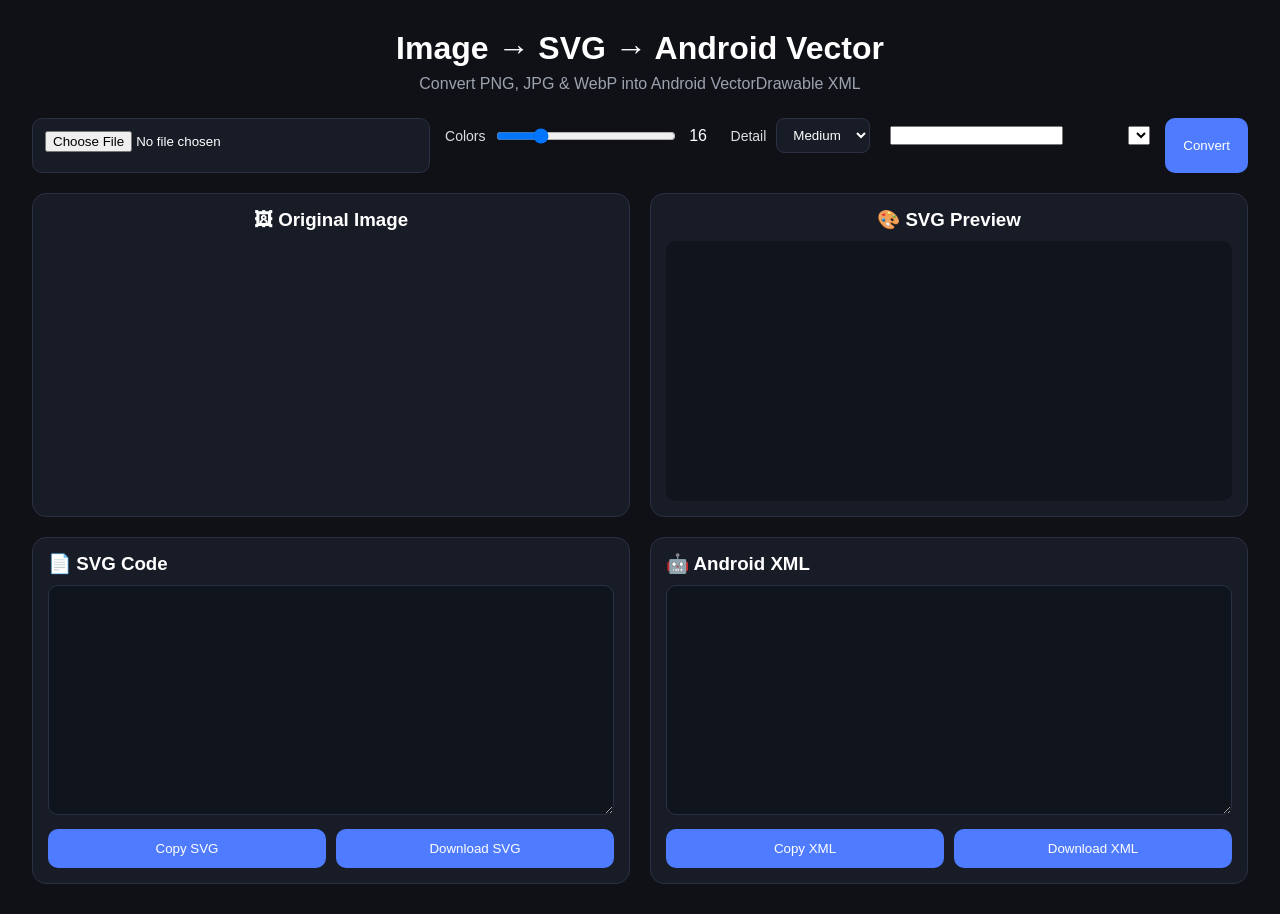
==== Index.html @ cb013bde "feat: initial release" ====
<!DOCTYPE html>
<html lang="en">
<head>
    <meta charset="UTF-8">
    <meta name="viewport" content="width=device-width, initial-scale=1.0">
    <title>Image → SVG → Android Vector</title>

    <link rel="stylesheet" href="style.css">
</head>
<body>

<div class="container">

    <header>
        <h1>Image → SVG → Android Vector</h1>
        <p>Convert PNG, JPG & WebP into Android VectorDrawable XML</p>
    </header>

    <section class="controls">

       <div class="top-bar">
    <input type="file" id="imageFile" accept="image/*">
<div class="settings">

    <div class="setting">
        <label>Colors</label>
        <input type="range" id="colors" min="2" max="64" value="16">
        <span id="colorsValue">16</span>
    </div>

    <div class="setting">
        <label>Detail</label>
        <select id="detail">
            <option value="low">Low</option>
            <option value="medium" selected>Medium</option>
            <option value="high">High</option>
        </select>
    </div>
<input id="colors">
<span id="colorsValue"></span>
<select id="detail"></select>
</div>
    <button id="traceBtn">
        Convert
    </button>
</div>

        <!-- Preview Section -->
        <div class="viewer-grid">

            <div class="viewer">
                <h3>🖼 Original Image</h3>
                <img id="imagePreview" alt="Preview">
            </div>

            <div class="viewer">
                <h3>🎨 SVG Preview</h3>
                <div id="svgPreview"></div>
            </div>

        </div>

        <!-- Output Section -->
        <div class="output-grid">

            <div class="panel">

                <h3>📄 SVG Code</h3>

                <textarea id="svgOutput" readonly></textarea>

                <div class="buttons">
                    <button id="copySvgBtn">Copy SVG</button>
                    <button id="downloadSvgBtn">Download SVG</button>
                </div>

            </div>

            <div class="panel">

                <h3>🤖 Android XML</h3>

                <textarea id="xmlOutput" readonly></textarea>

                <div class="buttons">
                    <button id="copyXmlBtn">Copy XML</button>
                    <button id="downloadBtn">Download XML</button>
                </div>

            </div>

        </div>

    </section>

</div>

<script src="imagetracer_v1.2.6.js"></script>
<script src="script.js"></script>

</body>
</html>
---- style.css ----
*{
    margin:0;
    padding:0;
    box-sizing:border-box;
    font-family:Inter,Segoe UI,sans-serif;
}

body{
    background:#0f1117;
    color:#fff;
}

.container{
    width:95%;
    max-width:1300px;
    margin:30px auto;
}

header{
    text-align:center;
    margin-bottom:25px;
}

header h1{
    font-size:32px;
    margin-bottom:8px;
}

header p{
    color:#9ca3af;
}

.controls{
    display:flex;
    flex-direction:column;
    gap:20px;
}

/* Top Bar */

.top-bar{
    display:flex;
    gap:15px;
}

.top-bar input{
    flex:1;
}

/* Buttons */

button{
    background:#4f7cff;
    color:white;
    border:none;
    border-radius:10px;
    padding:12px 18px;
    cursor:pointer;
    transition:.2s;
}

button:hover{
    background:#3b68ec;
}

/* File */

input[type=file]{
    background:#181c27;
    color:white;
    border:1px solid #2b3142;
    border-radius:10px;
    padding:12px;
}

/* Preview */

.viewer-grid{
    display:grid;
    grid-template-columns:1fr 1fr;
    gap:20px;
}

.viewer{
    background:#181c27;
    border:1px solid #2b3142;
    border-radius:14px;
    padding:15px;
}

.viewer h3{
    margin-bottom:10px;
    text-align:center;
}

#imagePreview,
#svgPreview{
    width:100%;
    height:260px;
    background:#10141d;
    border-radius:10px;

    display:flex;
    justify-content:center;
    align-items:center;

    overflow:hidden;
}

#imagePreview{
    display:none;
    object-fit:contain;
}

#svgPreview svg{
    width:100%;
    height:100%;
    object-fit:contain;
}

/* Outputs */

.output-grid{
    display:grid;
    grid-template-columns:1fr 1fr;
    gap:20px;
}

.panel{
    background:#181c27;
    border:1px solid #2b3142;
    border-radius:14px;
    padding:15px;
}

.panel h3{
    margin-bottom:10px;
}

textarea{
    width:100%;
    height:230px;
    resize:vertical;

    background:#10141d;
    color:white;

    border:1px solid #2b3142;
    border-radius:10px;

    padding:15px;

    font-family:Consolas,monospace;
    font-size:13px;
}

/* Buttons */

.buttons{
    display:flex;
    gap:10px;
    margin-top:10px;
}

.buttons button{
    flex:1;
}

/* Mobile */

@media (max-width:900px){

    .top-bar{
        flex-direction:column;
    }

    .viewer-grid,
    .output-grid{
        grid-template-columns:1fr;
    }

    #imagePreview,
    #svgPreview{
        height:220px;
    }

    textarea{
        height:180px;
    }

}
.settings{
    display:flex;
    align-items:center;
    gap:20px;
    flex-wrap:wrap;
    margin-bottom:20px;
}

.setting{
    display:flex;
    align-items:center;
    gap:10px;
}

.setting label{
    font-size:14px;
    color:#ddd;
}

.setting input[type="range"]{
    width:180px;
}

.setting select{
    background:#181c27;
    color:#fff;
    border:1px solid #2b3142;
    border-radius:8px;
    padding:8px 12px;
}

#colorsValue{
    min-width:25px;
    text-align:center;
}
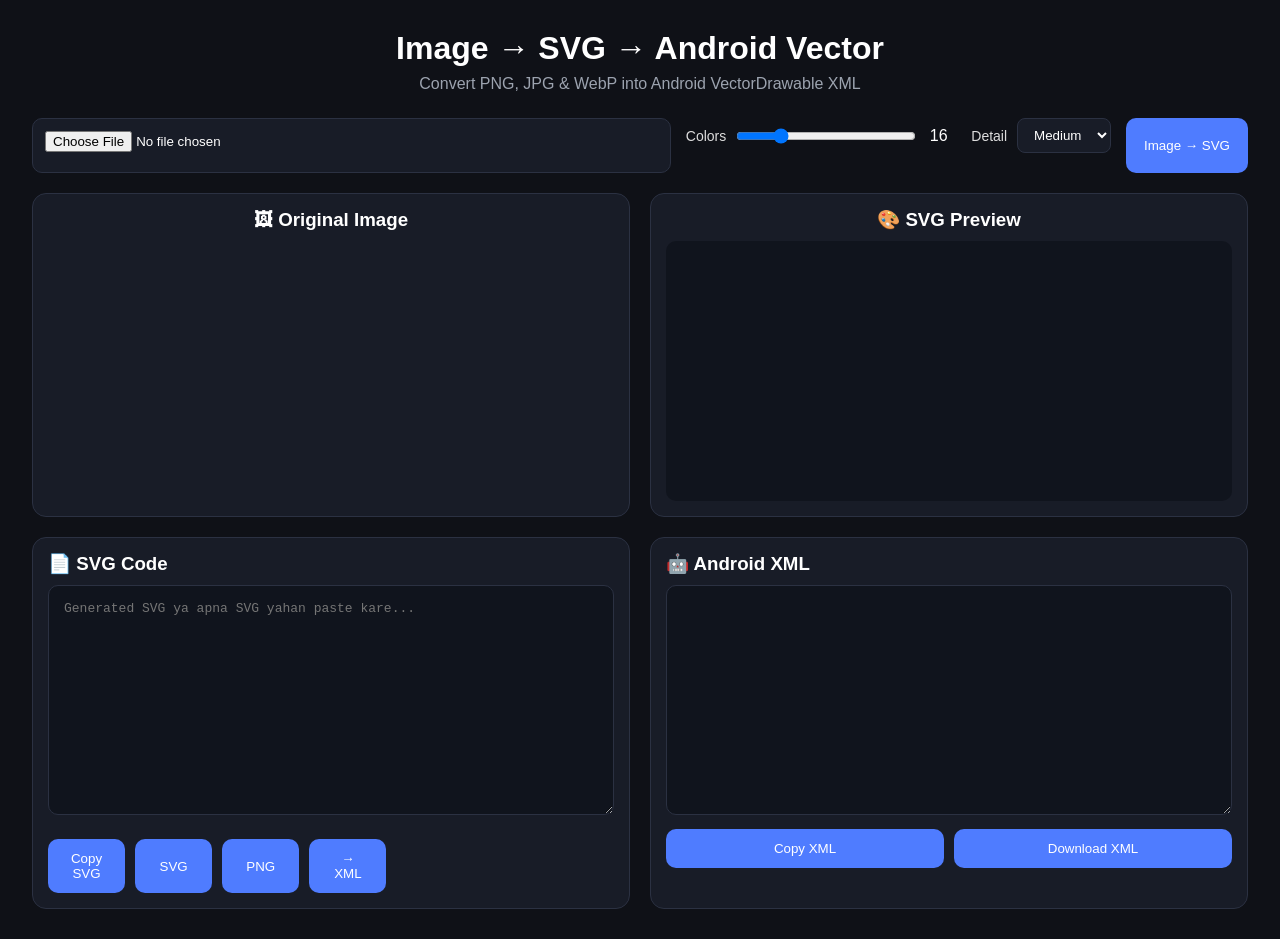
==== commit 77692176: "feat: editable SVG workflow and PNG export" ====
--- a/Index.html
+++ b/Index.html
@@ -18,32 +18,34 @@
 
     <section class="controls">
 
-       <div class="top-bar">
-    <input type="file" id="imageFile" accept="image/*">
-<div class="settings">
+        <div class="top-bar">
 
-    <div class="setting">
-        <label>Colors</label>
-        <input type="range" id="colors" min="2" max="64" value="16">
-        <span id="colorsValue">16</span>
-    </div>
+            <input type="file" id="imageFile" accept="image/*">
 
-    <div class="setting">
-        <label>Detail</label>
-        <select id="detail">
-            <option value="low">Low</option>
-            <option value="medium" selected>Medium</option>
-            <option value="high">High</option>
-        </select>
-    </div>
-<input id="colors">
-<span id="colorsValue"></span>
-<select id="detail"></select>
-</div>
-    <button id="traceBtn">
-        Convert
-    </button>
-</div>
+            <div class="settings">
+
+                <div class="setting">
+                    <label>Colors</label>
+                    <input type="range" id="colors" min="2" max="64" value="16">
+                    <span id="colorsValue">16</span>
+                </div>
+
+                <div class="setting">
+                    <label>Detail</label>
+                    <select id="detail">
+                        <option value="low">Low</option>
+                        <option value="medium" selected>Medium</option>
+                        <option value="high">High</option>
+                    </select>
+                </div>
+
+            </div>
+
+            <button id="traceBtn">
+                Image → SVG
+            </button>
+
+        </div>
 
         <!-- Preview Section -->
         <div class="viewer-grid">
@@ -63,19 +65,27 @@
         <!-- Output Section -->
         <div class="output-grid">
 
+            <!-- SVG Code -->
             <div class="panel">
 
                 <h3>📄 SVG Code</h3>
 
-                <textarea id="svgOutput" readonly></textarea>
+                <textarea
+                    id="svgOutput"
+                    placeholder="Generated SVG ya apna SVG yahan paste kare..."></textarea>
 
                 <div class="buttons">
-                    <button id="copySvgBtn">Copy SVG</button>
-                    <button id="downloadSvgBtn">Download SVG</button>
+                  <div class="buttons">
+    <button id="copySvgBtn">Copy SVG</button>
+    <button id="downloadSvgBtn">SVG</button>
+    <button id="downloadPreviewBtn">PNG</button>
+    <button id="convertXmlBtn">→ XML</button>
+</div>
                 </div>
 
             </div>
 
+            <!-- Android XML -->
             <div class="panel">
 
                 <h3>🤖 Android XML</h3>
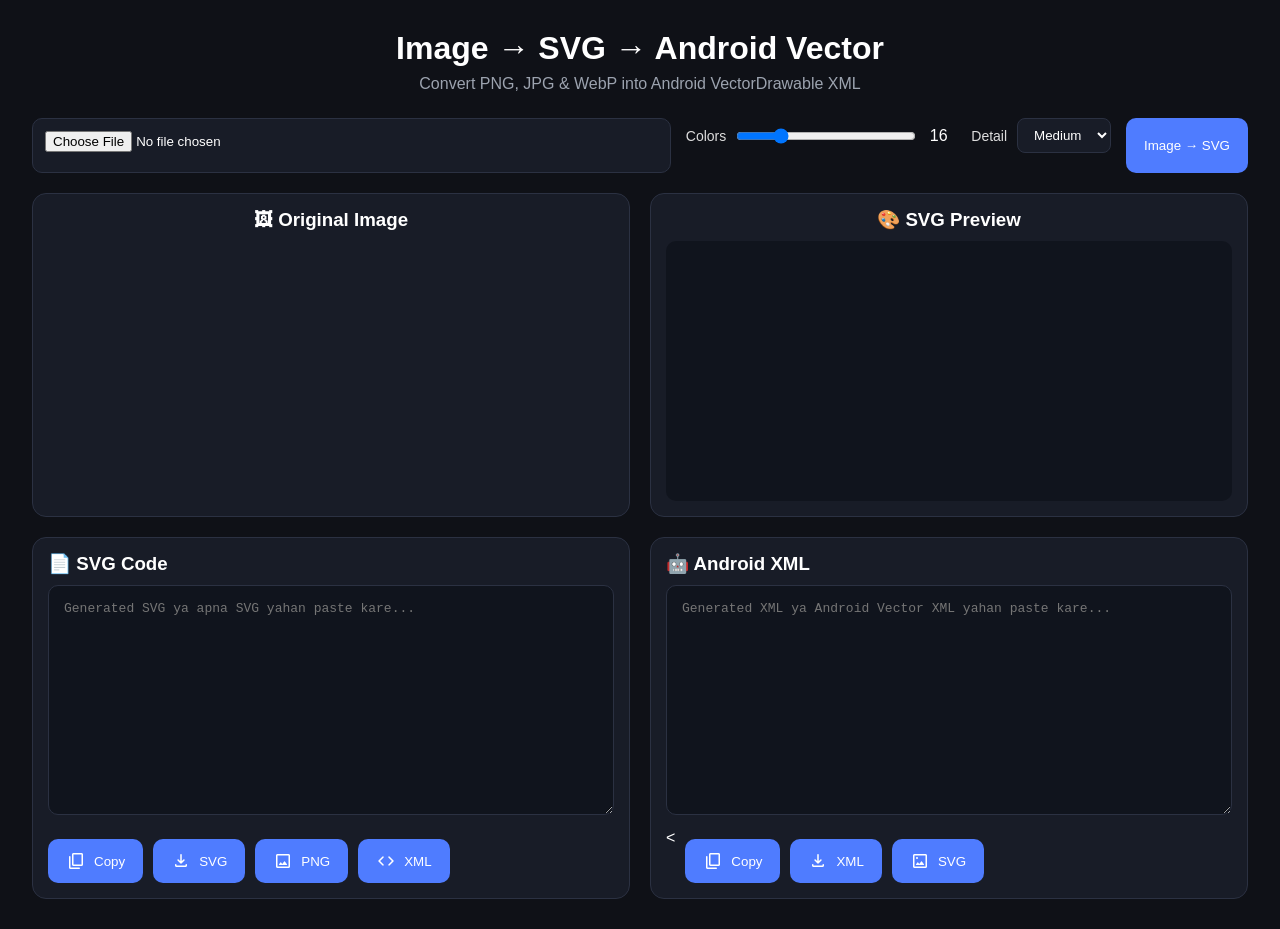
==== commit 42f8d7b7: "feat: add bidirectional SVG and Android Vector conversion" ====
--- a/Index.html
+++ b/Index.html
@@ -4,7 +4,7 @@
     <meta charset="UTF-8">
     <meta name="viewport" content="width=device-width, initial-scale=1.0">
     <title>Image → SVG → Android Vector</title>
-
+<link rel="stylesheet" href="https://fonts.googleapis.com/css2?family=Material+Symbols+Rounded:opsz,wght,FILL,GRAD@24,400,0,0" />
     <link rel="stylesheet" href="style.css">
 </head>
 <body>
@@ -76,10 +76,25 @@
 
                 <div class="buttons">
                   <div class="buttons">
-    <button id="copySvgBtn">Copy SVG</button>
-    <button id="downloadSvgBtn">SVG</button>
-    <button id="downloadPreviewBtn">PNG</button>
-    <button id="convertXmlBtn">→ XML</button>
+   <button id="copySvgBtn">
+    <span class="material-symbols-rounded">content_copy</span>
+    Copy
+</button>
+
+<button id="downloadSvgBtn">
+    <span class="material-symbols-rounded">download</span>
+    SVG
+</button>
+
+<button id="downloadPreviewBtn">
+    <span class="material-symbols-rounded">image</span>
+    PNG
+</button>
+
+<button id="convertXmlBtn">
+    <span class="material-symbols-rounded">code</span>
+    XML
+</button>
 </div>
                 </div>
 
@@ -90,11 +105,30 @@
 
                 <h3>🤖 Android XML</h3>
 
-                <textarea id="xmlOutput" readonly></textarea>
+                <textarea
+    id="xmlOutput"
+    placeholder="Generated XML ya Android Vector XML yahan paste kare...">
+</textarea>
 
                 <div class="buttons">
-                    <button id="copyXmlBtn">Copy XML</button>
-                    <button id="downloadBtn">Download XML</button>
+                    <<div class="buttons">
+
+    <button id="copyXmlBtn">
+        <span class="material-symbols-rounded">content_copy</span>
+        Copy
+    </button>
+
+    <button id="downloadBtn">
+        <span class="material-symbols-rounded">download</span>
+        XML
+    </button>
+
+    <button id="convertSvgBtn">
+        <span class="material-symbols-rounded">imagesmode</span>
+        SVG
+    </button>
+
+</div>
                 </div>
 
             </div>
--- a/style.css
+++ b/style.css
@@ -119,7 +119,16 @@
 }
 
 /* Outputs */
-
+.buttons button{
+    display:flex;
+    align-items:center;
+    justify-content:center;
+    gap:8px;
+}
+
+.material-symbols-rounded{
+    font-size:20px;
+}
 .output-grid{
     display:grid;
     grid-template-columns:1fr 1fr;
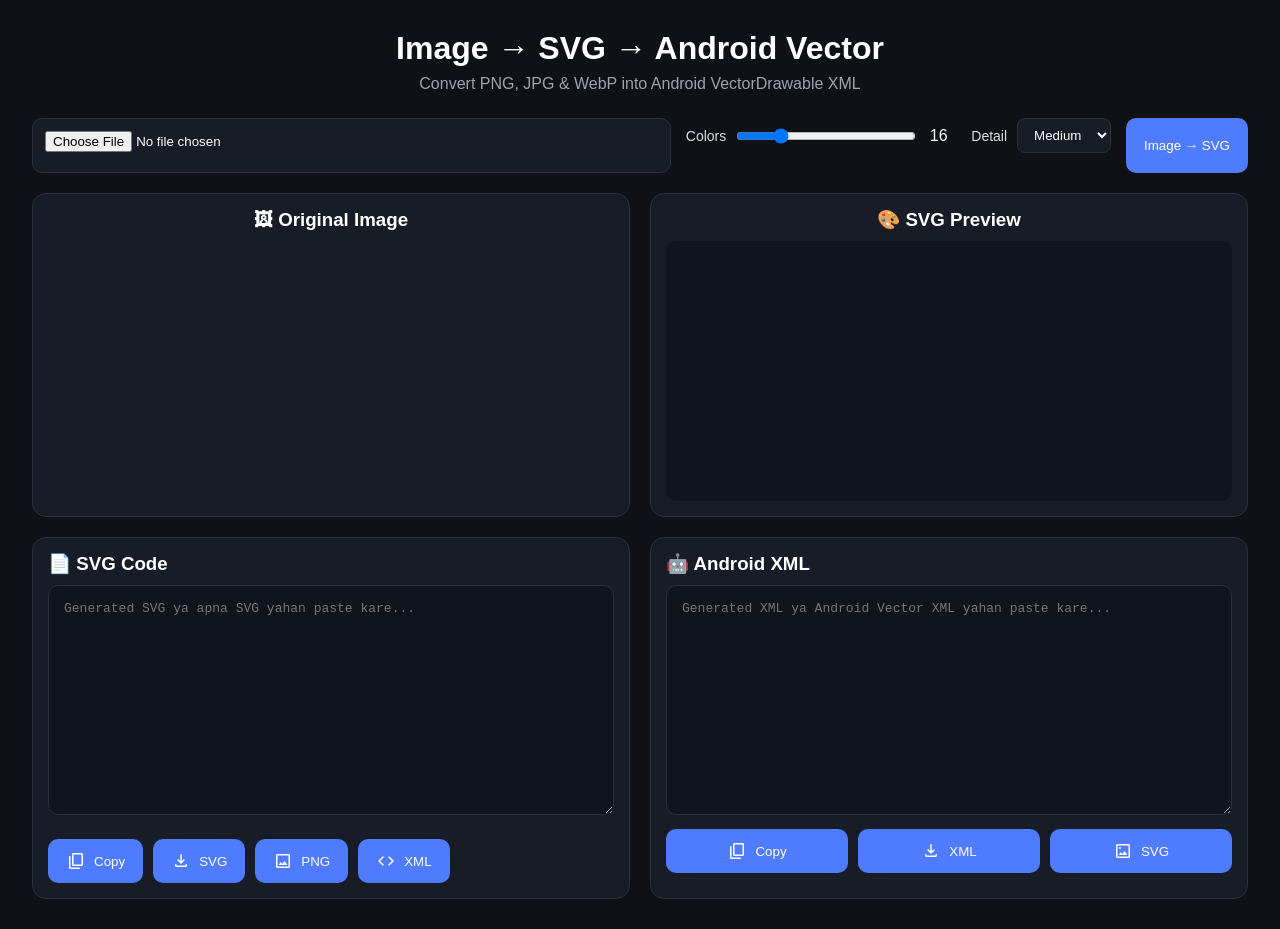
==== commit dcf1ddee: "v0.1.0 - Add drag & drop, clipboard paste and filename preservation" ====
--- a/Index.html
+++ b/Index.html
@@ -9,8 +9,7 @@
 </head>
 <body>
 
-<div class="container">
-
+<div class="container"><div class="container"></div>
     <header>
         <h1>Image → SVG → Android Vector</h1>
         <p>Convert PNG, JPG & WebP into Android VectorDrawable XML</p>
@@ -111,7 +110,7 @@
 </textarea>
 
                 <div class="buttons">
-                    <<div class="buttons">
+                    
 
     <button id="copyXmlBtn">
         <span class="material-symbols-rounded">content_copy</span>
